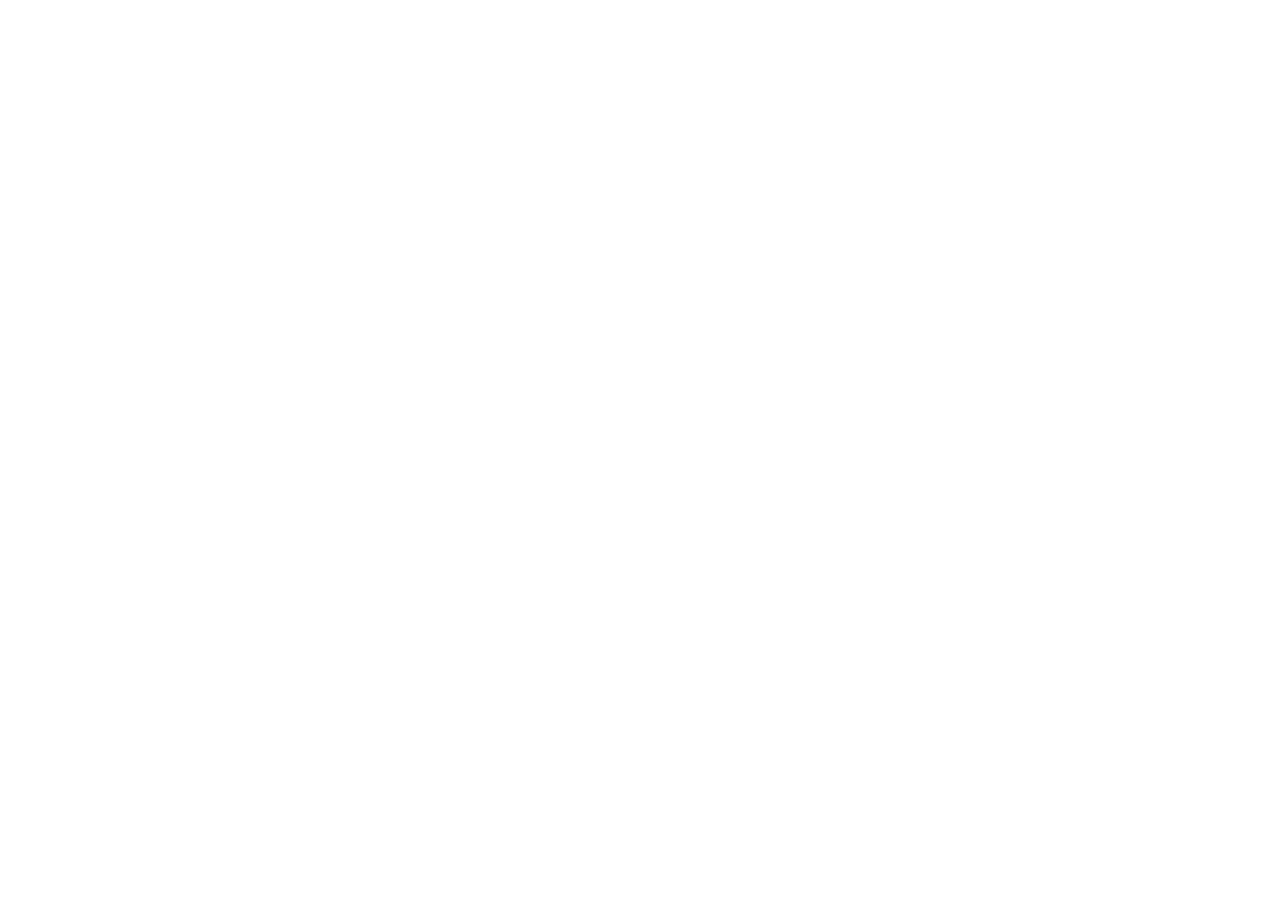
==== index.html @ 351594e5 "initial commit" ====
<!DOCTYPE html>
<html lang="en">

<head>
    <meta charset="UTF-8">
    <meta name="viewport" content="width=device-width, initial-scale=1.0">
    <meta http-equiv="X-UA-Compatible" content="ie=edge">
    <title>Calendar builder</title>
    <link rel="stylesheet" href="style.css">
</head>

<body>
    <script src="index.js"></script>
</body>

</html>
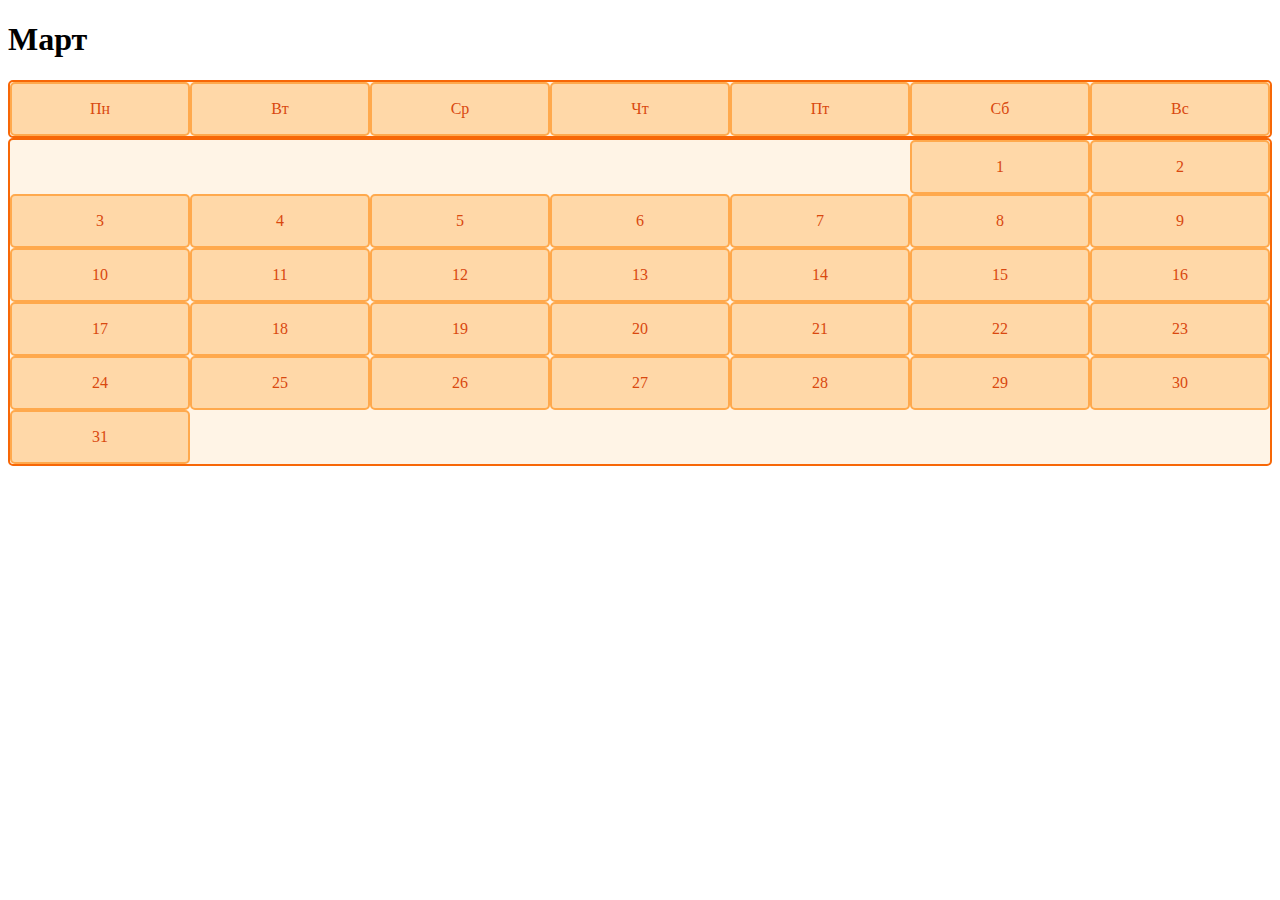
==== commit 48e4d35b: "days of week" ====
--- a/index.html
+++ b/index.html
@@ -6,11 +6,58 @@
     <meta name="viewport" content="width=device-width, initial-scale=1.0">
     <meta http-equiv="X-UA-Compatible" content="ie=edge">
     <title>Calendar builder</title>
-    <link rel="stylesheet" href="style.css">
+    <link href="style.css" rel="stylesheet" />
 </head>
 
 <body>
     <script src="index.js"></script>
+
+    <h1>Март</h1>
+
+    <div class="days-of-week-container">
+        <div>Пн</div>
+        <div>Вт</div>
+        <div>Ср</div>
+        <div>Чт</div>
+        <div>Пт</div>
+        <div>Сб</div>
+        <div>Вс</div>
+    </div>
+
+    <div class="calendar-container">
+        <div class="first_day_of_month_is_saturday">1</div>
+        <div>2</div>
+        <div>3</div>
+        <div>4</div>
+        <div>5</div>
+        <div>6</div>
+        <div>7</div>
+        <div>8</div>
+        <div>9</div>
+        <div>10</div>
+        <div>11</div>
+        <div>12</div>
+        <div>13</div>
+        <div>14</div>
+        <div>15</div>
+        <div>16</div>
+        <div>17</div>
+        <div>18</div>
+        <div>19</div>
+        <div>20</div>
+        <div>21</div>
+        <div>22</div>
+        <div>23</div>
+        <div>24</div>
+        <div>25</div>
+        <div>26</div>
+        <div>27</div>
+        <div>28</div>
+        <div>29</div>
+        <div>30</div>
+        <div>31</div>
+    </div>
+
 </body>
 
 </html>--- a/style.css
+++ b/style.css
@@ -0,0 +1,51 @@
+.days-of-week-container,
+.calendar-container {
+    display: grid;
+    grid-template-columns: repeat(7, 1fr);
+    border: 2px solid #f76707;
+    border-radius: 5px;
+    background-color: #fff4e6;
+}
+
+* {
+    box-sizing: border-box;
+}
+
+
+.days-of-week-container>div,
+.calendar-container>div {
+    border: 2px solid #ffa94d;
+    border-radius: 5px;
+    background-color: #ffd8a8;
+    padding: 1em;
+    color: #d9480f;
+    text-align: center;
+}
+
+.first_day_of_month_is_monday {
+    grid-column-start: 1;
+}
+
+.first_day_of_month_is_tuesday {
+    grid-column-start: 2;
+}
+
+.first_day_of_month_is_wednesday {
+    grid-column-start: 3;
+}
+
+.first_day_of_month_is_thursday {
+    grid-column-start: 4;
+}
+
+.first_day_of_month_is_friday {
+    grid-column-start: 5;
+}
+
+.first_day_of_month_is_saturday {
+    grid-column-start: 6;
+}
+
+.first_day_of_month_is_sunday {
+    grid-column-start: 7;
+}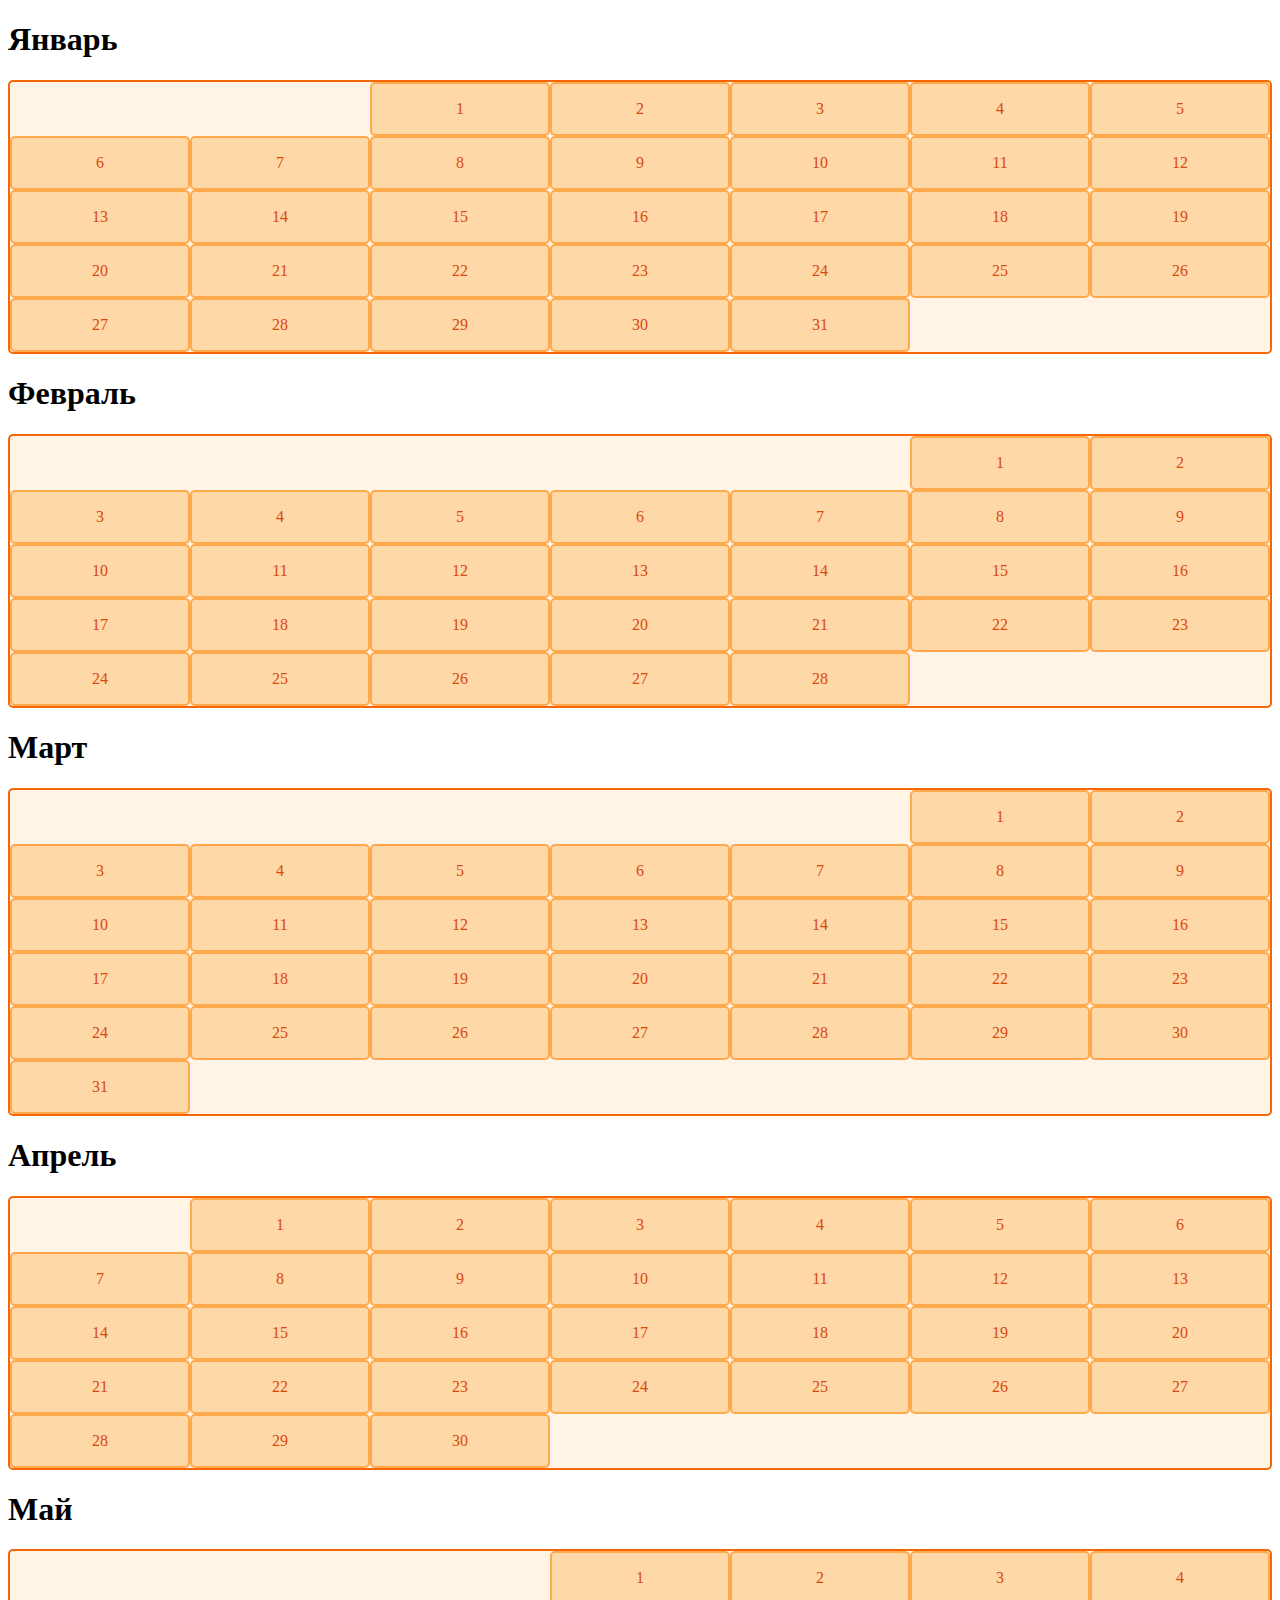
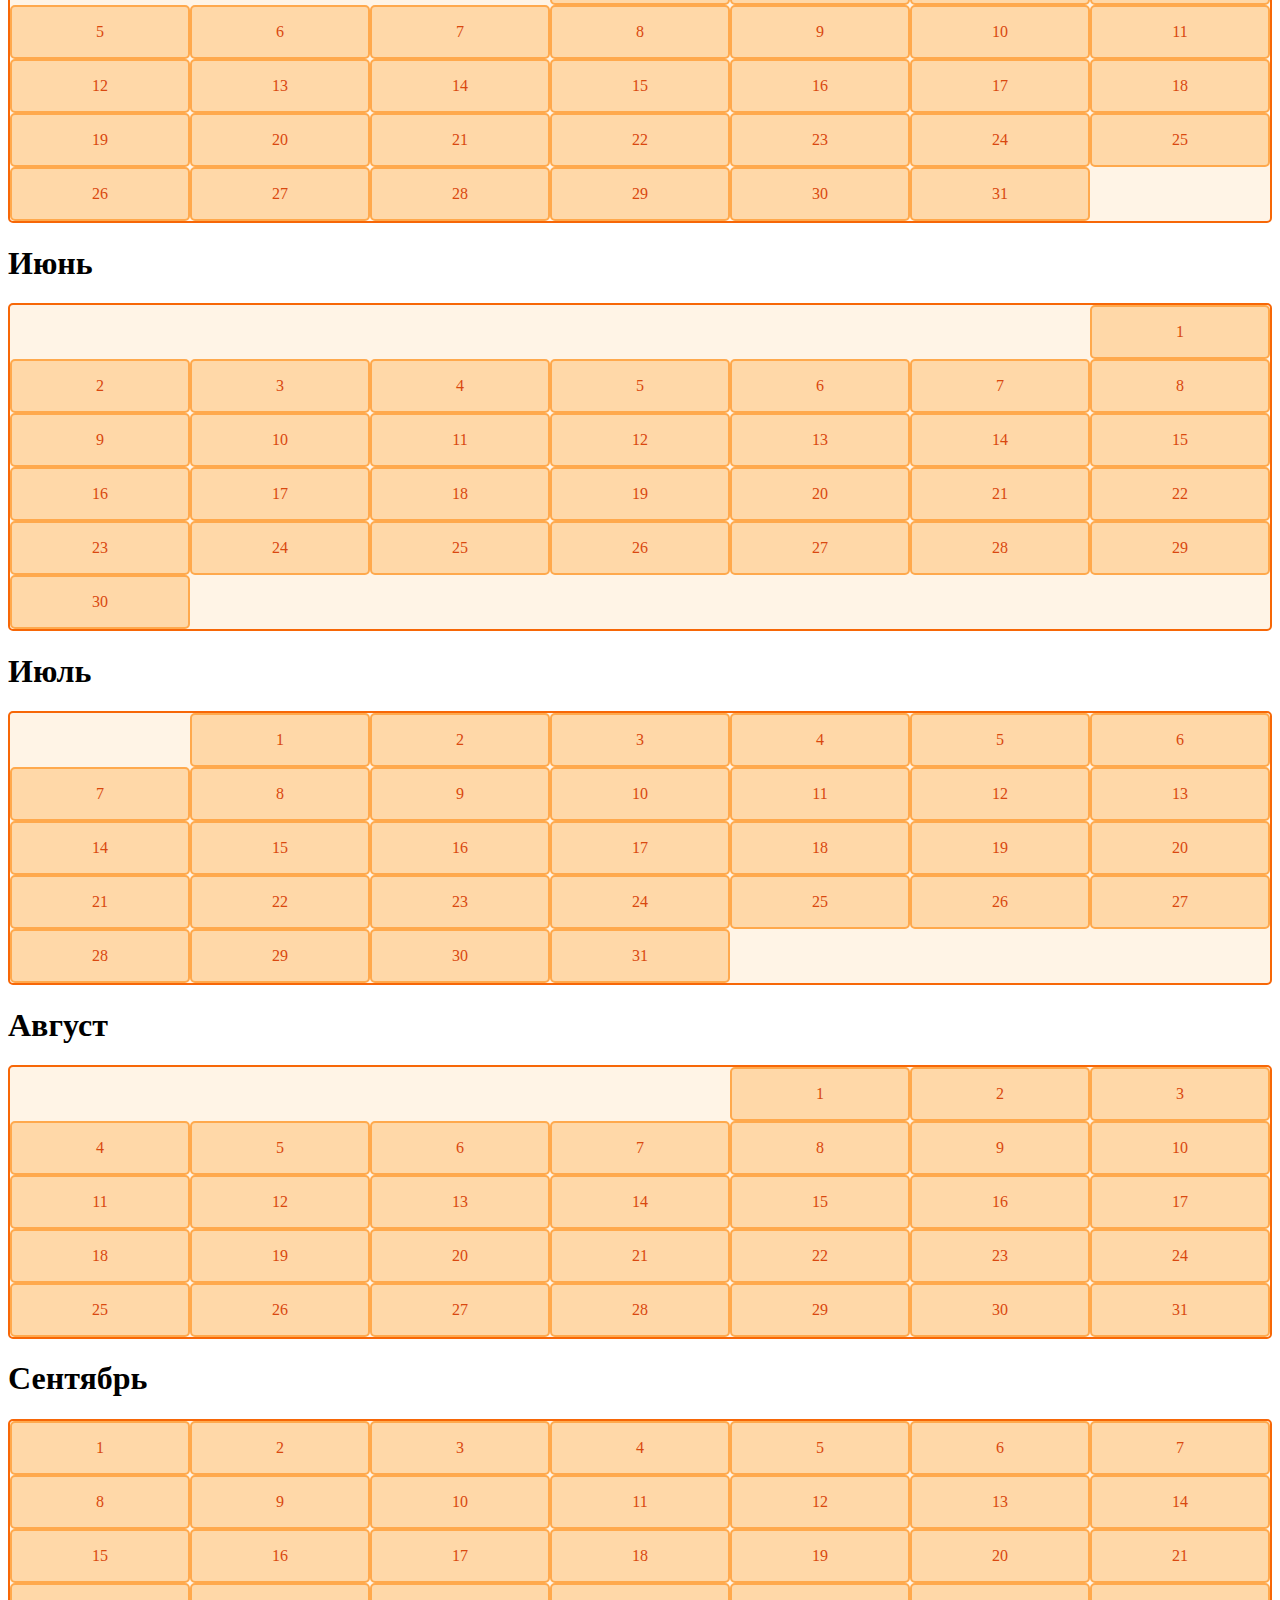
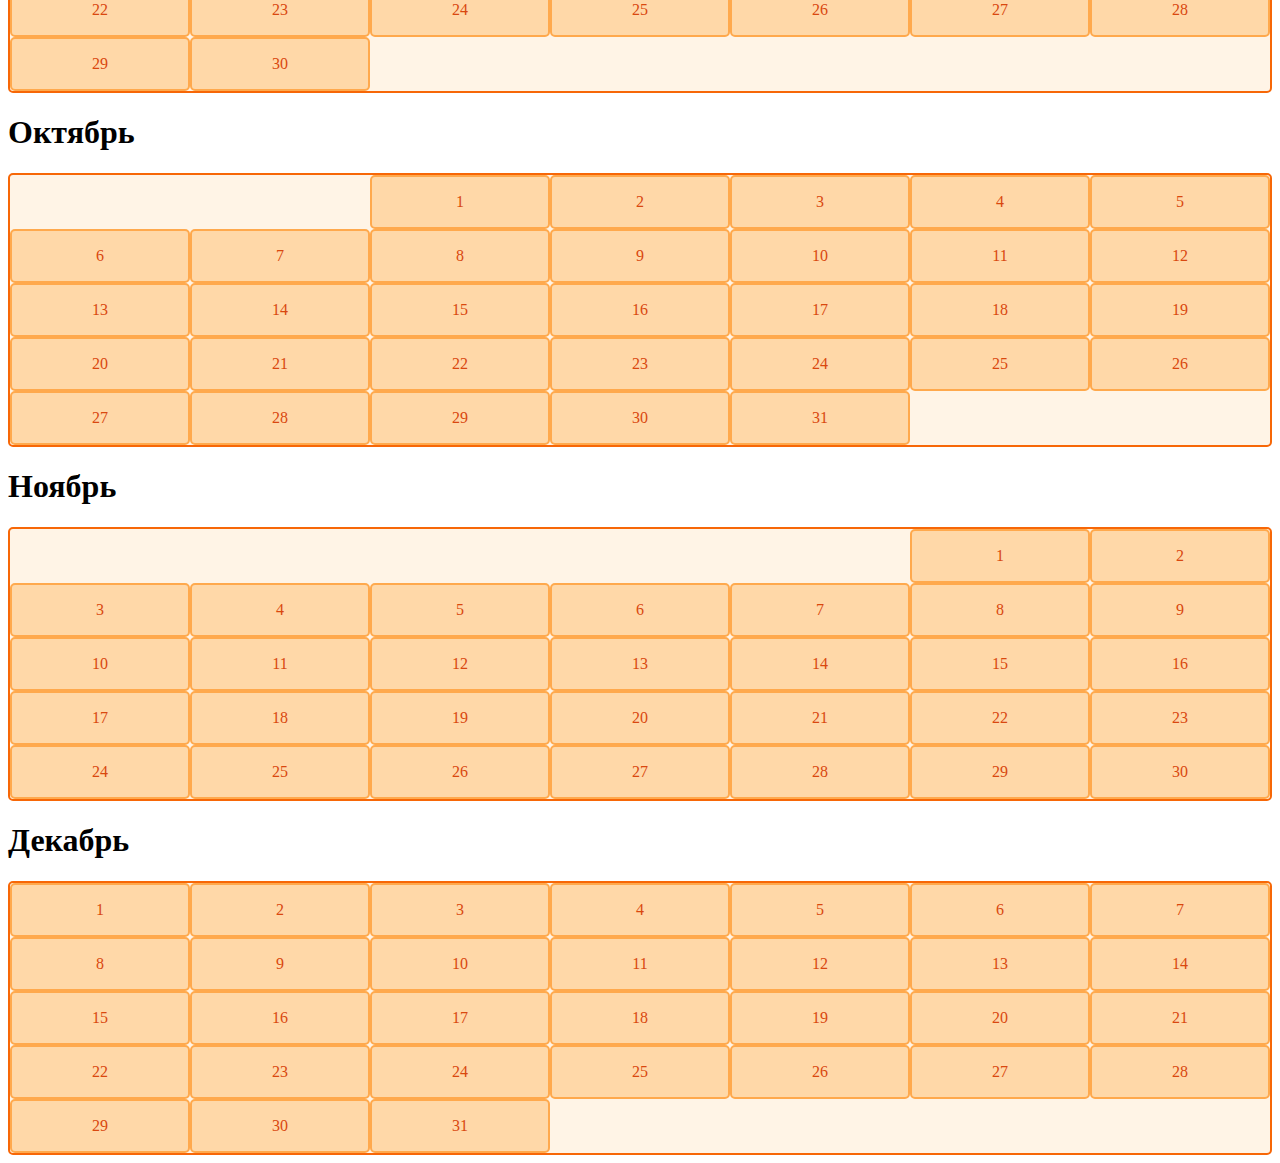
==== commit 2ee5d228: "2025 in html" ====
--- a/index.html
+++ b/index.html
@@ -1,63 +1,439 @@
 <!DOCTYPE html>
 <html lang="en">
-
-<head>
-    <meta charset="UTF-8">
-    <meta name="viewport" content="width=device-width, initial-scale=1.0">
-    <meta http-equiv="X-UA-Compatible" content="ie=edge">
+  <head>
+    <meta charset="UTF-8" />
+    <meta name="viewport" content="width=device-width, initial-scale=1.0" />
+    <meta http-equiv="X-UA-Compatible" content="ie=edge" />
     <title>Calendar builder</title>
     <link href="style.css" rel="stylesheet" />
-</head>
-
-<body>
+  </head>
+
+  <body>
     <script src="index.js"></script>
 
+    <h1>Январь</h1>
+
+    <div class="calendar-container">
+      <div class="first_day_of_month_is_wednesday">1</div>
+      <div>2</div>
+      <div>3</div>
+      <div>4</div>
+      <div>5</div>
+      <div>6</div>
+      <div>7</div>
+      <div>8</div>
+      <div>9</div>
+      <div>10</div>
+      <div>11</div>
+      <div>12</div>
+      <div>13</div>
+      <div>14</div>
+      <div>15</div>
+      <div>16</div>
+      <div>17</div>
+      <div>18</div>
+      <div>19</div>
+      <div>20</div>
+      <div>21</div>
+      <div>22</div>
+      <div>23</div>
+      <div>24</div>
+      <div>25</div>
+      <div>26</div>
+      <div>27</div>
+      <div>28</div>
+      <div>29</div>
+      <div>30</div>
+      <div>31</div>
+    </div>
+
+    <h1>Февраль</h1>
+
+    <div class="calendar-container">
+      <div class="first_day_of_month_is_saturday">1</div>
+      <div>2</div>
+      <div>3</div>
+      <div>4</div>
+      <div>5</div>
+      <div>6</div>
+      <div>7</div>
+      <div>8</div>
+      <div>9</div>
+      <div>10</div>
+      <div>11</div>
+      <div>12</div>
+      <div>13</div>
+      <div>14</div>
+      <div>15</div>
+      <div>16</div>
+      <div>17</div>
+      <div>18</div>
+      <div>19</div>
+      <div>20</div>
+      <div>21</div>
+      <div>22</div>
+      <div>23</div>
+      <div>24</div>
+      <div>25</div>
+      <div>26</div>
+      <div>27</div>
+      <div>28</div>
+    </div>
+
     <h1>Март</h1>
 
-    <div class="days-of-week-container">
-        <div>Пн</div>
-        <div>Вт</div>
-        <div>Ср</div>
-        <div>Чт</div>
-        <div>Пт</div>
-        <div>Сб</div>
-        <div>Вс</div>
-    </div>
-
-    <div class="calendar-container">
-        <div class="first_day_of_month_is_saturday">1</div>
-        <div>2</div>
-        <div>3</div>
-        <div>4</div>
-        <div>5</div>
-        <div>6</div>
-        <div>7</div>
-        <div>8</div>
-        <div>9</div>
-        <div>10</div>
-        <div>11</div>
-        <div>12</div>
-        <div>13</div>
-        <div>14</div>
-        <div>15</div>
-        <div>16</div>
-        <div>17</div>
-        <div>18</div>
-        <div>19</div>
-        <div>20</div>
-        <div>21</div>
-        <div>22</div>
-        <div>23</div>
-        <div>24</div>
-        <div>25</div>
-        <div>26</div>
-        <div>27</div>
-        <div>28</div>
-        <div>29</div>
-        <div>30</div>
-        <div>31</div>
-    </div>
-
-</body>
-
-</html>+    <div class="calendar-container">
+      <div class="first_day_of_month_is_saturday">1</div>
+      <div>2</div>
+      <div>3</div>
+      <div>4</div>
+      <div>5</div>
+      <div>6</div>
+      <div>7</div>
+      <div>8</div>
+      <div>9</div>
+      <div>10</div>
+      <div>11</div>
+      <div>12</div>
+      <div>13</div>
+      <div>14</div>
+      <div>15</div>
+      <div>16</div>
+      <div>17</div>
+      <div>18</div>
+      <div>19</div>
+      <div>20</div>
+      <div>21</div>
+      <div>22</div>
+      <div>23</div>
+      <div>24</div>
+      <div>25</div>
+      <div>26</div>
+      <div>27</div>
+      <div>28</div>
+      <div>29</div>
+      <div>30</div>
+      <div>31</div>
+    </div>
+
+    <h1>Апрель</h1>
+
+    <div class="calendar-container">
+      <div class="first_day_of_month_is_tuesday">1</div>
+      <div>2</div>
+      <div>3</div>
+      <div>4</div>
+      <div>5</div>
+      <div>6</div>
+      <div>7</div>
+      <div>8</div>
+      <div>9</div>
+      <div>10</div>
+      <div>11</div>
+      <div>12</div>
+      <div>13</div>
+      <div>14</div>
+      <div>15</div>
+      <div>16</div>
+      <div>17</div>
+      <div>18</div>
+      <div>19</div>
+      <div>20</div>
+      <div>21</div>
+      <div>22</div>
+      <div>23</div>
+      <div>24</div>
+      <div>25</div>
+      <div>26</div>
+      <div>27</div>
+      <div>28</div>
+      <div>29</div>
+      <div>30</div>
+    </div>
+
+    <h1>Май</h1>
+
+    <div class="calendar-container">
+      <div class="first_day_of_month_is_thursday">1</div>
+      <div>2</div>
+      <div>3</div>
+      <div>4</div>
+      <div>5</div>
+      <div>6</div>
+      <div>7</div>
+      <div>8</div>
+      <div>9</div>
+      <div>10</div>
+      <div>11</div>
+      <div>12</div>
+      <div>13</div>
+      <div>14</div>
+      <div>15</div>
+      <div>16</div>
+      <div>17</div>
+      <div>18</div>
+      <div>19</div>
+      <div>20</div>
+      <div>21</div>
+      <div>22</div>
+      <div>23</div>
+      <div>24</div>
+      <div>25</div>
+      <div>26</div>
+      <div>27</div>
+      <div>28</div>
+      <div>29</div>
+      <div>30</div>
+      <div>31</div>
+    </div>
+
+    <h1>Июнь</h1>
+
+    <div class="calendar-container">
+      <div class="first_day_of_month_is_sunday">1</div>
+      <div>2</div>
+      <div>3</div>
+      <div>4</div>
+      <div>5</div>
+      <div>6</div>
+      <div>7</div>
+      <div>8</div>
+      <div>9</div>
+      <div>10</div>
+      <div>11</div>
+      <div>12</div>
+      <div>13</div>
+      <div>14</div>
+      <div>15</div>
+      <div>16</div>
+      <div>17</div>
+      <div>18</div>
+      <div>19</div>
+      <div>20</div>
+      <div>21</div>
+      <div>22</div>
+      <div>23</div>
+      <div>24</div>
+      <div>25</div>
+      <div>26</div>
+      <div>27</div>
+      <div>28</div>
+      <div>29</div>
+      <div>30</div>
+    </div>
+
+    <h1>Июль</h1>
+
+    <div class="calendar-container">
+      <div class="first_day_of_month_is_tuesday">1</div>
+      <div>2</div>
+      <div>3</div>
+      <div>4</div>
+      <div>5</div>
+      <div>6</div>
+      <div>7</div>
+      <div>8</div>
+      <div>9</div>
+      <div>10</div>
+      <div>11</div>
+      <div>12</div>
+      <div>13</div>
+      <div>14</div>
+      <div>15</div>
+      <div>16</div>
+      <div>17</div>
+      <div>18</div>
+      <div>19</div>
+      <div>20</div>
+      <div>21</div>
+      <div>22</div>
+      <div>23</div>
+      <div>24</div>
+      <div>25</div>
+      <div>26</div>
+      <div>27</div>
+      <div>28</div>
+      <div>29</div>
+      <div>30</div>
+      <div>31</div>
+    </div>
+
+    <h1>Август</h1>
+
+    <div class="calendar-container">
+      <div class="first_day_of_month_is_friday">1</div>
+      <div>2</div>
+      <div>3</div>
+      <div>4</div>
+      <div>5</div>
+      <div>6</div>
+      <div>7</div>
+      <div>8</div>
+      <div>9</div>
+      <div>10</div>
+      <div>11</div>
+      <div>12</div>
+      <div>13</div>
+      <div>14</div>
+      <div>15</div>
+      <div>16</div>
+      <div>17</div>
+      <div>18</div>
+      <div>19</div>
+      <div>20</div>
+      <div>21</div>
+      <div>22</div>
+      <div>23</div>
+      <div>24</div>
+      <div>25</div>
+      <div>26</div>
+      <div>27</div>
+      <div>28</div>
+      <div>29</div>
+      <div>30</div>
+      <div>31</div>
+    </div>
+
+    <h1>Сентябрь</h1>
+
+    <div class="calendar-container">
+      <div class="first_day_of_month_is_monday">1</div>
+      <div>2</div>
+      <div>3</div>
+      <div>4</div>
+      <div>5</div>
+      <div>6</div>
+      <div>7</div>
+      <div>8</div>
+      <div>9</div>
+      <div>10</div>
+      <div>11</div>
+      <div>12</div>
+      <div>13</div>
+      <div>14</div>
+      <div>15</div>
+      <div>16</div>
+      <div>17</div>
+      <div>18</div>
+      <div>19</div>
+      <div>20</div>
+      <div>21</div>
+      <div>22</div>
+      <div>23</div>
+      <div>24</div>
+      <div>25</div>
+      <div>26</div>
+      <div>27</div>
+      <div>28</div>
+      <div>29</div>
+      <div>30</div>
+    </div>
+
+    <h1>Октябрь</h1>
+
+    <div class="calendar-container">
+      <div class="first_day_of_month_is_wednesday">1</div>
+      <div>2</div>
+      <div>3</div>
+      <div>4</div>
+      <div>5</div>
+      <div>6</div>
+      <div>7</div>
+      <div>8</div>
+      <div>9</div>
+      <div>10</div>
+      <div>11</div>
+      <div>12</div>
+      <div>13</div>
+      <div>14</div>
+      <div>15</div>
+      <div>16</div>
+      <div>17</div>
+      <div>18</div>
+      <div>19</div>
+      <div>20</div>
+      <div>21</div>
+      <div>22</div>
+      <div>23</div>
+      <div>24</div>
+      <div>25</div>
+      <div>26</div>
+      <div>27</div>
+      <div>28</div>
+      <div>29</div>
+      <div>30</div>
+      <div>31</div>
+    </div>
+
+    <h1>Ноябрь</h1>
+
+    <div class="calendar-container">
+      <div class="first_day_of_month_is_saturday">1</div>
+      <div>2</div>
+      <div>3</div>
+      <div>4</div>
+      <div>5</div>
+      <div>6</div>
+      <div>7</div>
+      <div>8</div>
+      <div>9</div>
+      <div>10</div>
+      <div>11</div>
+      <div>12</div>
+      <div>13</div>
+      <div>14</div>
+      <div>15</div>
+      <div>16</div>
+      <div>17</div>
+      <div>18</div>
+      <div>19</div>
+      <div>20</div>
+      <div>21</div>
+      <div>22</div>
+      <div>23</div>
+      <div>24</div>
+      <div>25</div>
+      <div>26</div>
+      <div>27</div>
+      <div>28</div>
+      <div>29</div>
+      <div>30</div>
+    </div>
+
+    <h1>Декабрь</h1>
+
+    <div class="calendar-container">
+      <div class="first_day_of_month_is_monday">1</div>
+      <div>2</div>
+      <div>3</div>
+      <div>4</div>
+      <div>5</div>
+      <div>6</div>
+      <div>7</div>
+      <div>8</div>
+      <div>9</div>
+      <div>10</div>
+      <div>11</div>
+      <div>12</div>
+      <div>13</div>
+      <div>14</div>
+      <div>15</div>
+      <div>16</div>
+      <div>17</div>
+      <div>18</div>
+      <div>19</div>
+      <div>20</div>
+      <div>21</div>
+      <div>22</div>
+      <div>23</div>
+      <div>24</div>
+      <div>25</div>
+      <div>26</div>
+      <div>27</div>
+      <div>28</div>
+      <div>29</div>
+      <div>30</div>
+      <div>31</div>
+    </div>
+  </body>
+</html>
--- a/style.css
+++ b/style.css
@@ -1,4 +1,3 @@
-.days-of-week-container,
 .calendar-container {
     display: grid;
     grid-template-columns: repeat(7, 1fr);
@@ -12,7 +11,6 @@
 }
 
 
-.days-of-week-container>div,
 .calendar-container>div {
     border: 2px solid #ffa94d;
     border-radius: 5px;
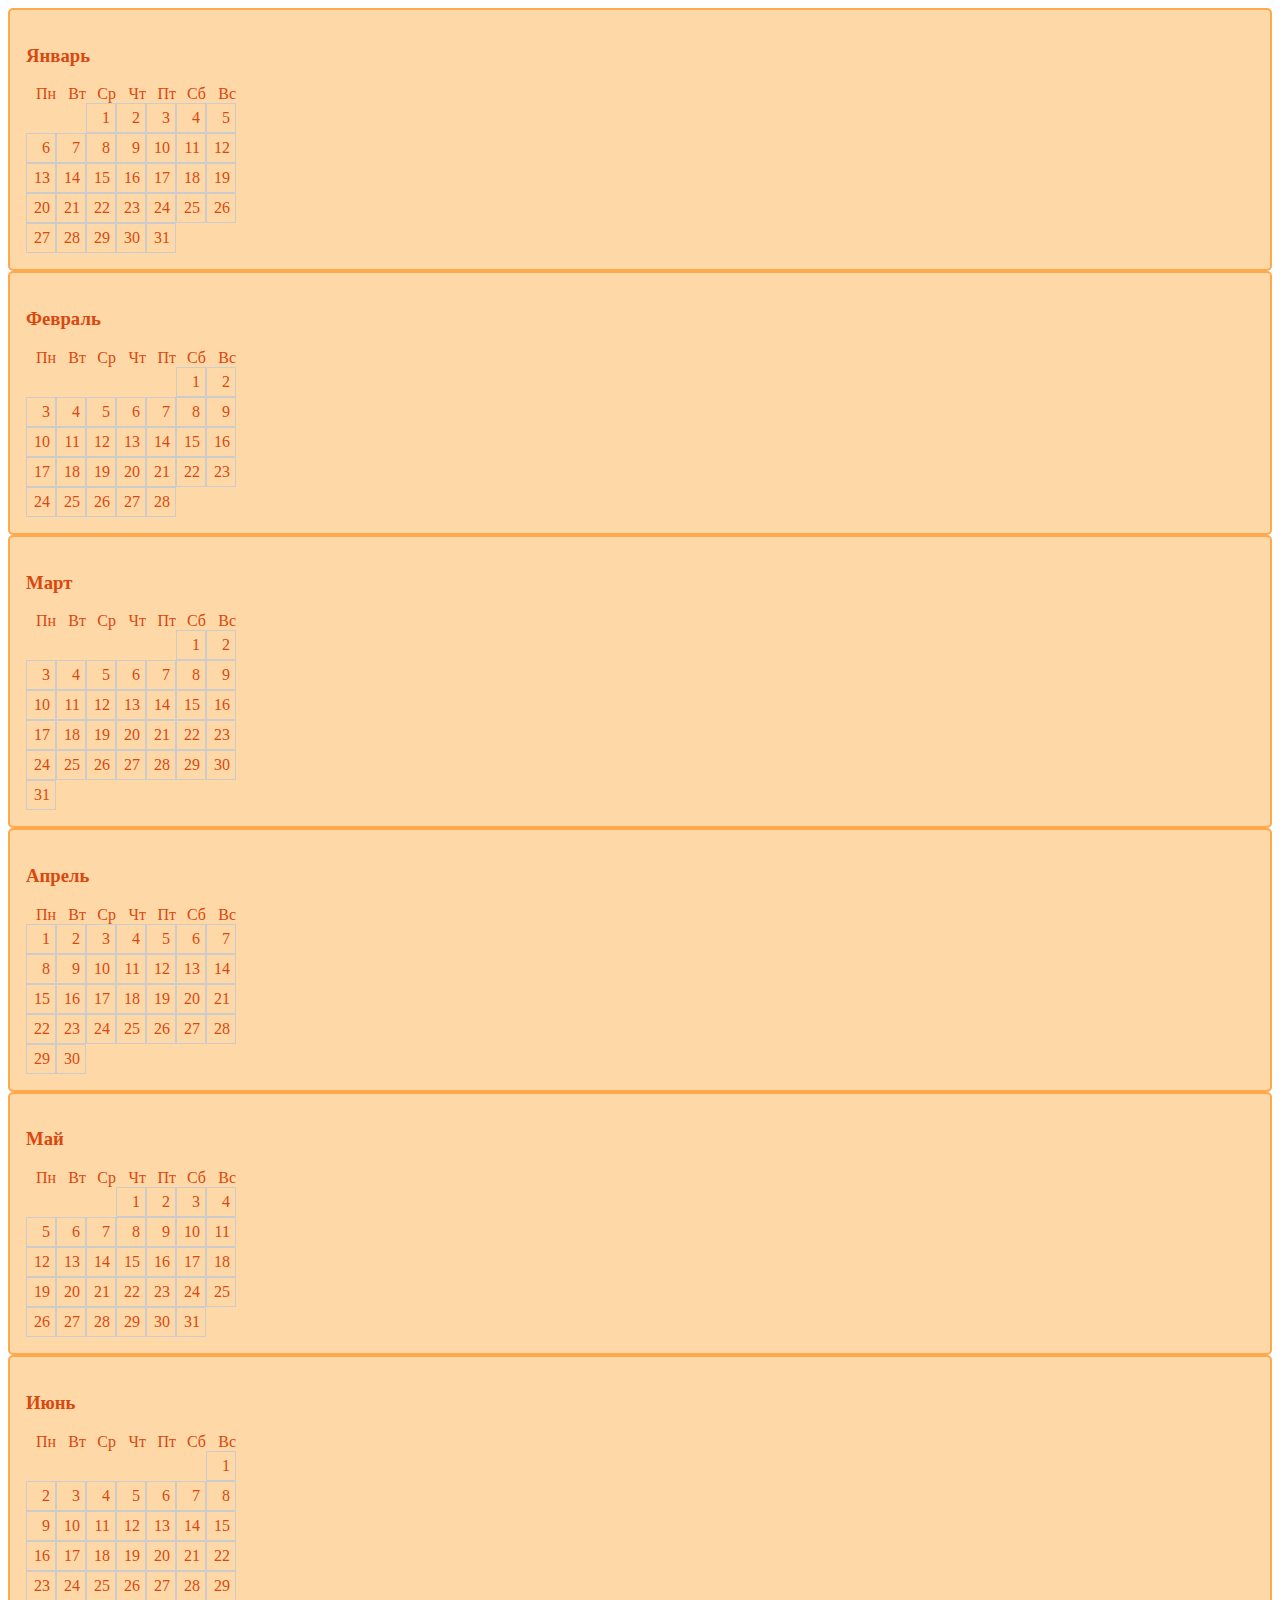
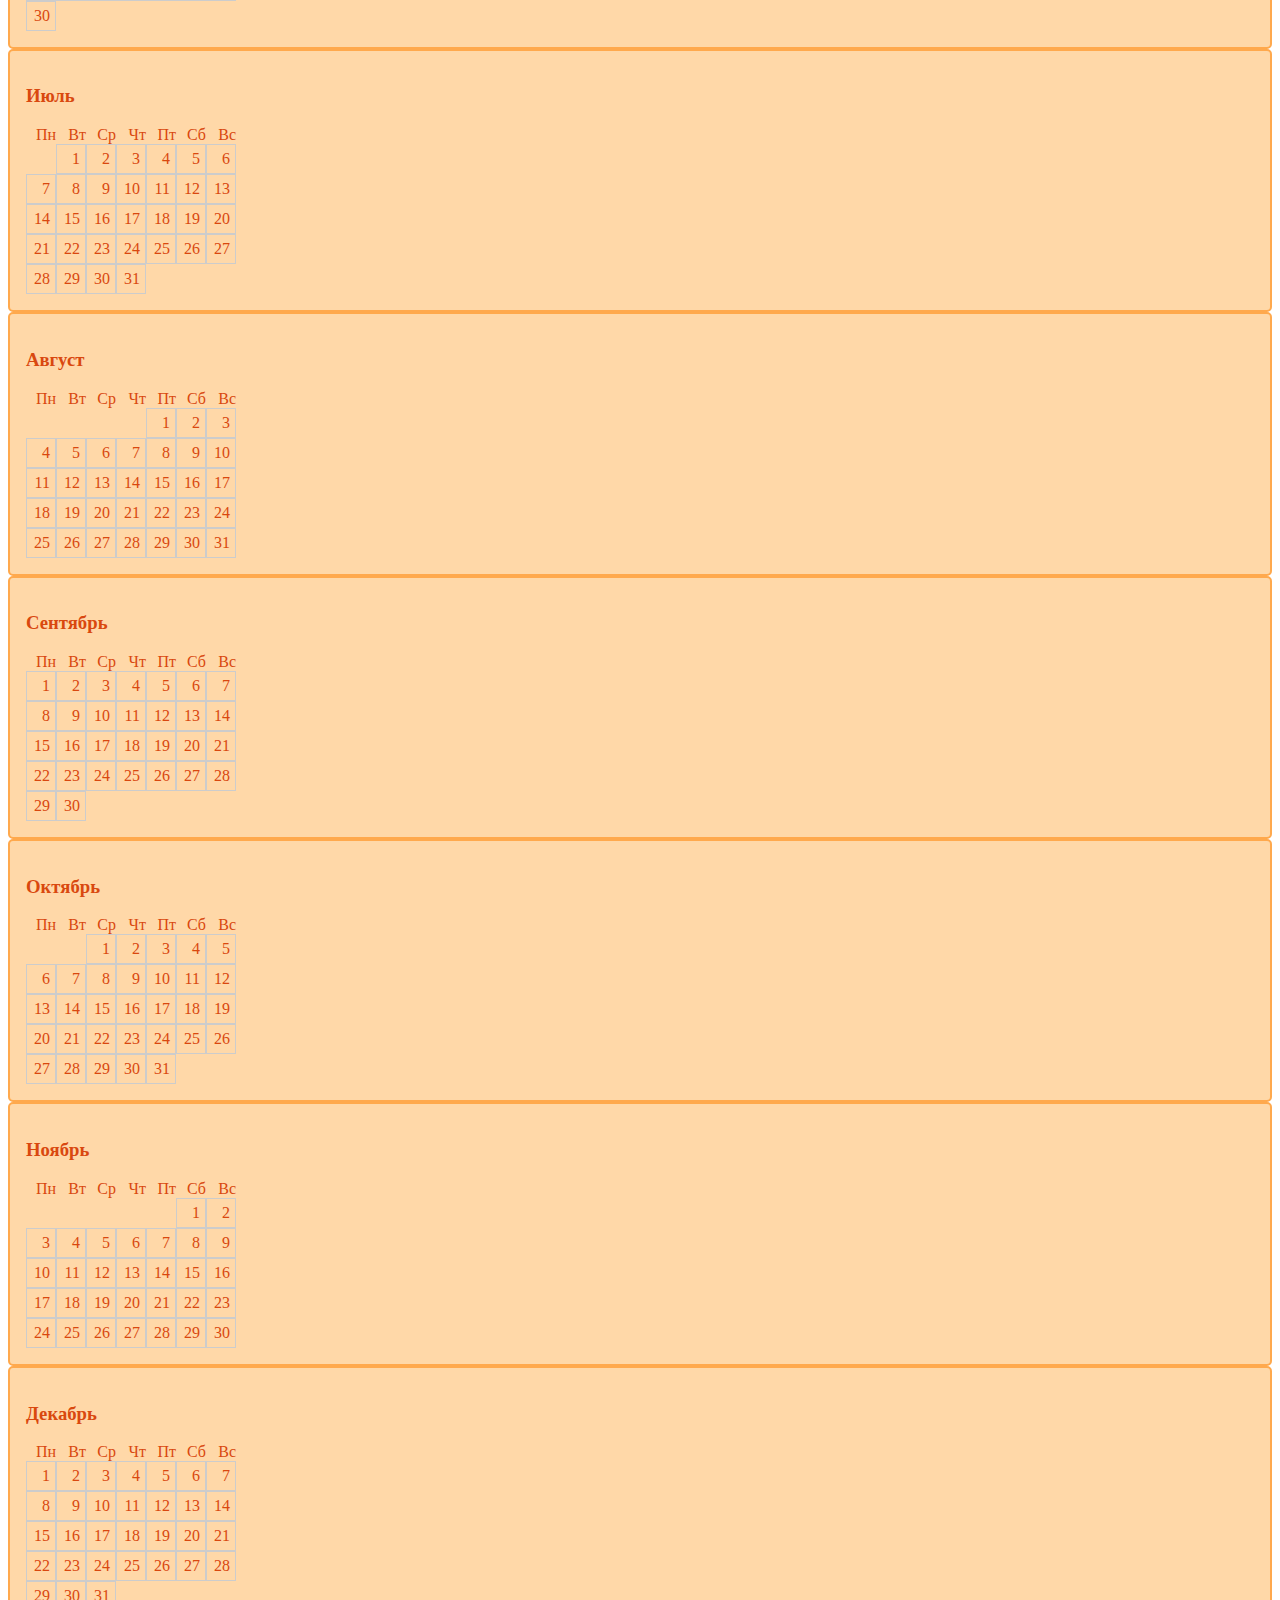
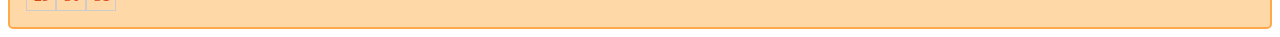
==== commit 92138260: "save work" ====
--- a/index.html
+++ b/index.html
@@ -11,429 +11,563 @@
   <body>
     <script src="index.js"></script>
 
-    <h1>Январь</h1>
-
-    <div class="calendar-container">
-      <div class="first_day_of_month_is_wednesday">1</div>
-      <div>2</div>
-      <div>3</div>
-      <div>4</div>
-      <div>5</div>
-      <div>6</div>
-      <div>7</div>
-      <div>8</div>
-      <div>9</div>
-      <div>10</div>
-      <div>11</div>
-      <div>12</div>
-      <div>13</div>
-      <div>14</div>
-      <div>15</div>
-      <div>16</div>
-      <div>17</div>
-      <div>18</div>
-      <div>19</div>
-      <div>20</div>
-      <div>21</div>
-      <div>22</div>
-      <div>23</div>
-      <div>24</div>
-      <div>25</div>
-      <div>26</div>
-      <div>27</div>
-      <div>28</div>
-      <div>29</div>
-      <div>30</div>
-      <div>31</div>
-    </div>
-
-    <h1>Февраль</h1>
-
-    <div class="calendar-container">
-      <div class="first_day_of_month_is_saturday">1</div>
-      <div>2</div>
-      <div>3</div>
-      <div>4</div>
-      <div>5</div>
-      <div>6</div>
-      <div>7</div>
-      <div>8</div>
-      <div>9</div>
-      <div>10</div>
-      <div>11</div>
-      <div>12</div>
-      <div>13</div>
-      <div>14</div>
-      <div>15</div>
-      <div>16</div>
-      <div>17</div>
-      <div>18</div>
-      <div>19</div>
-      <div>20</div>
-      <div>21</div>
-      <div>22</div>
-      <div>23</div>
-      <div>24</div>
-      <div>25</div>
-      <div>26</div>
-      <div>27</div>
-      <div>28</div>
-    </div>
-
-    <h1>Март</h1>
-
-    <div class="calendar-container">
-      <div class="first_day_of_month_is_saturday">1</div>
-      <div>2</div>
-      <div>3</div>
-      <div>4</div>
-      <div>5</div>
-      <div>6</div>
-      <div>7</div>
-      <div>8</div>
-      <div>9</div>
-      <div>10</div>
-      <div>11</div>
-      <div>12</div>
-      <div>13</div>
-      <div>14</div>
-      <div>15</div>
-      <div>16</div>
-      <div>17</div>
-      <div>18</div>
-      <div>19</div>
-      <div>20</div>
-      <div>21</div>
-      <div>22</div>
-      <div>23</div>
-      <div>24</div>
-      <div>25</div>
-      <div>26</div>
-      <div>27</div>
-      <div>28</div>
-      <div>29</div>
-      <div>30</div>
-      <div>31</div>
-    </div>
-
-    <h1>Апрель</h1>
-
-    <div class="calendar-container">
-      <div class="first_day_of_month_is_tuesday">1</div>
-      <div>2</div>
-      <div>3</div>
-      <div>4</div>
-      <div>5</div>
-      <div>6</div>
-      <div>7</div>
-      <div>8</div>
-      <div>9</div>
-      <div>10</div>
-      <div>11</div>
-      <div>12</div>
-      <div>13</div>
-      <div>14</div>
-      <div>15</div>
-      <div>16</div>
-      <div>17</div>
-      <div>18</div>
-      <div>19</div>
-      <div>20</div>
-      <div>21</div>
-      <div>22</div>
-      <div>23</div>
-      <div>24</div>
-      <div>25</div>
-      <div>26</div>
-      <div>27</div>
-      <div>28</div>
-      <div>29</div>
-      <div>30</div>
-    </div>
-
-    <h1>Май</h1>
-
-    <div class="calendar-container">
-      <div class="first_day_of_month_is_thursday">1</div>
-      <div>2</div>
-      <div>3</div>
-      <div>4</div>
-      <div>5</div>
-      <div>6</div>
-      <div>7</div>
-      <div>8</div>
-      <div>9</div>
-      <div>10</div>
-      <div>11</div>
-      <div>12</div>
-      <div>13</div>
-      <div>14</div>
-      <div>15</div>
-      <div>16</div>
-      <div>17</div>
-      <div>18</div>
-      <div>19</div>
-      <div>20</div>
-      <div>21</div>
-      <div>22</div>
-      <div>23</div>
-      <div>24</div>
-      <div>25</div>
-      <div>26</div>
-      <div>27</div>
-      <div>28</div>
-      <div>29</div>
-      <div>30</div>
-      <div>31</div>
-    </div>
-
-    <h1>Июнь</h1>
-
-    <div class="calendar-container">
-      <div class="first_day_of_month_is_sunday">1</div>
-      <div>2</div>
-      <div>3</div>
-      <div>4</div>
-      <div>5</div>
-      <div>6</div>
-      <div>7</div>
-      <div>8</div>
-      <div>9</div>
-      <div>10</div>
-      <div>11</div>
-      <div>12</div>
-      <div>13</div>
-      <div>14</div>
-      <div>15</div>
-      <div>16</div>
-      <div>17</div>
-      <div>18</div>
-      <div>19</div>
-      <div>20</div>
-      <div>21</div>
-      <div>22</div>
-      <div>23</div>
-      <div>24</div>
-      <div>25</div>
-      <div>26</div>
-      <div>27</div>
-      <div>28</div>
-      <div>29</div>
-      <div>30</div>
-    </div>
-
-    <h1>Июль</h1>
-
-    <div class="calendar-container">
-      <div class="first_day_of_month_is_tuesday">1</div>
-      <div>2</div>
-      <div>3</div>
-      <div>4</div>
-      <div>5</div>
-      <div>6</div>
-      <div>7</div>
-      <div>8</div>
-      <div>9</div>
-      <div>10</div>
-      <div>11</div>
-      <div>12</div>
-      <div>13</div>
-      <div>14</div>
-      <div>15</div>
-      <div>16</div>
-      <div>17</div>
-      <div>18</div>
-      <div>19</div>
-      <div>20</div>
-      <div>21</div>
-      <div>22</div>
-      <div>23</div>
-      <div>24</div>
-      <div>25</div>
-      <div>26</div>
-      <div>27</div>
-      <div>28</div>
-      <div>29</div>
-      <div>30</div>
-      <div>31</div>
-    </div>
-
-    <h1>Август</h1>
-
-    <div class="calendar-container">
-      <div class="first_day_of_month_is_friday">1</div>
-      <div>2</div>
-      <div>3</div>
-      <div>4</div>
-      <div>5</div>
-      <div>6</div>
-      <div>7</div>
-      <div>8</div>
-      <div>9</div>
-      <div>10</div>
-      <div>11</div>
-      <div>12</div>
-      <div>13</div>
-      <div>14</div>
-      <div>15</div>
-      <div>16</div>
-      <div>17</div>
-      <div>18</div>
-      <div>19</div>
-      <div>20</div>
-      <div>21</div>
-      <div>22</div>
-      <div>23</div>
-      <div>24</div>
-      <div>25</div>
-      <div>26</div>
-      <div>27</div>
-      <div>28</div>
-      <div>29</div>
-      <div>30</div>
-      <div>31</div>
-    </div>
-
-    <h1>Сентябрь</h1>
-
-    <div class="calendar-container">
-      <div class="first_day_of_month_is_monday">1</div>
-      <div>2</div>
-      <div>3</div>
-      <div>4</div>
-      <div>5</div>
-      <div>6</div>
-      <div>7</div>
-      <div>8</div>
-      <div>9</div>
-      <div>10</div>
-      <div>11</div>
-      <div>12</div>
-      <div>13</div>
-      <div>14</div>
-      <div>15</div>
-      <div>16</div>
-      <div>17</div>
-      <div>18</div>
-      <div>19</div>
-      <div>20</div>
-      <div>21</div>
-      <div>22</div>
-      <div>23</div>
-      <div>24</div>
-      <div>25</div>
-      <div>26</div>
-      <div>27</div>
-      <div>28</div>
-      <div>29</div>
-      <div>30</div>
-    </div>
-
-    <h1>Октябрь</h1>
-
-    <div class="calendar-container">
-      <div class="first_day_of_month_is_wednesday">1</div>
-      <div>2</div>
-      <div>3</div>
-      <div>4</div>
-      <div>5</div>
-      <div>6</div>
-      <div>7</div>
-      <div>8</div>
-      <div>9</div>
-      <div>10</div>
-      <div>11</div>
-      <div>12</div>
-      <div>13</div>
-      <div>14</div>
-      <div>15</div>
-      <div>16</div>
-      <div>17</div>
-      <div>18</div>
-      <div>19</div>
-      <div>20</div>
-      <div>21</div>
-      <div>22</div>
-      <div>23</div>
-      <div>24</div>
-      <div>25</div>
-      <div>26</div>
-      <div>27</div>
-      <div>28</div>
-      <div>29</div>
-      <div>30</div>
-      <div>31</div>
-    </div>
-
-    <h1>Ноябрь</h1>
-
-    <div class="calendar-container">
-      <div class="first_day_of_month_is_saturday">1</div>
-      <div>2</div>
-      <div>3</div>
-      <div>4</div>
-      <div>5</div>
-      <div>6</div>
-      <div>7</div>
-      <div>8</div>
-      <div>9</div>
-      <div>10</div>
-      <div>11</div>
-      <div>12</div>
-      <div>13</div>
-      <div>14</div>
-      <div>15</div>
-      <div>16</div>
-      <div>17</div>
-      <div>18</div>
-      <div>19</div>
-      <div>20</div>
-      <div>21</div>
-      <div>22</div>
-      <div>23</div>
-      <div>24</div>
-      <div>25</div>
-      <div>26</div>
-      <div>27</div>
-      <div>28</div>
-      <div>29</div>
-      <div>30</div>
-    </div>
-
-    <h1>Декабрь</h1>
-
-    <div class="calendar-container">
-      <div class="first_day_of_month_is_monday">1</div>
-      <div>2</div>
-      <div>3</div>
-      <div>4</div>
-      <div>5</div>
-      <div>6</div>
-      <div>7</div>
-      <div>8</div>
-      <div>9</div>
-      <div>10</div>
-      <div>11</div>
-      <div>12</div>
-      <div>13</div>
-      <div>14</div>
-      <div>15</div>
-      <div>16</div>
-      <div>17</div>
-      <div>18</div>
-      <div>19</div>
-      <div>20</div>
-      <div>21</div>
-      <div>22</div>
-      <div>23</div>
-      <div>24</div>
-      <div>25</div>
-      <div>26</div>
-      <div>27</div>
-      <div>28</div>
-      <div>29</div>
-      <div>30</div>
-      <div>31</div>
+    <div class="calendar_wrapper">
+      <div class="month">
+        <h3>Январь</h3>
+        <div class="days-of-week-container">
+          <div>Пн</div>
+          <div>Вт</div>
+          <div>Ср</div>
+          <div>Чт</div>
+          <div>Пт</div>
+          <div>Сб</div>
+          <div>Вс</div>
+        </div>
+
+        <div class="calendar-container">
+          <div class="first_day_of_month_is_wednesday">1</div>
+          <div>2</div>
+          <div>3</div>
+          <div>4</div>
+          <div>5</div>
+          <div>6</div>
+          <div>7</div>
+          <div>8</div>
+          <div>9</div>
+          <div>10</div>
+          <div>11</div>
+          <div>12</div>
+          <div>13</div>
+          <div>14</div>
+          <div>15</div>
+          <div>16</div>
+          <div>17</div>
+          <div>18</div>
+          <div>19</div>
+          <div>20</div>
+          <div>21</div>
+          <div>22</div>
+          <div>23</div>
+          <div>24</div>
+          <div>25</div>
+          <div>26</div>
+          <div>27</div>
+          <div>28</div>
+          <div>29</div>
+          <div>30</div>
+          <div>31</div>
+        </div>
+      </div>
+
+      <div class="month">
+        <h3>Февраль</h3>
+        <div class="days-of-week-container">
+          <div>Пн</div>
+          <div>Вт</div>
+          <div>Ср</div>
+          <div>Чт</div>
+          <div>Пт</div>
+          <div>Сб</div>
+          <div>Вс</div>
+        </div>
+
+        <div class="calendar-container">
+          <div class="first_day_of_month_is_saturday">1</div>
+          <div>2</div>
+          <div>3</div>
+          <div>4</div>
+          <div>5</div>
+          <div>6</div>
+          <div>7</div>
+          <div>8</div>
+          <div>9</div>
+          <div>10</div>
+          <div>11</div>
+          <div>12</div>
+          <div>13</div>
+          <div>14</div>
+          <div>15</div>
+          <div>16</div>
+          <div>17</div>
+          <div>18</div>
+          <div>19</div>
+          <div>20</div>
+          <div>21</div>
+          <div>22</div>
+          <div>23</div>
+          <div>24</div>
+          <div>25</div>
+          <div>26</div>
+          <div>27</div>
+          <div>28</div>
+        </div>
+      </div>
+
+      <div class="month">
+        <h3>Март</h3>
+        <div class="days-of-week-container">
+          <div>Пн</div>
+          <div>Вт</div>
+          <div>Ср</div>
+          <div>Чт</div>
+          <div>Пт</div>
+          <div>Сб</div>
+          <div>Вс</div>
+        </div>
+
+        <div class="calendar-container">
+          <div class="first_day_of_month_is_saturday">1</div>
+          <div>2</div>
+          <div>3</div>
+          <div>4</div>
+          <div>5</div>
+          <div>6</div>
+          <div>7</div>
+          <div>8</div>
+          <div>9</div>
+          <div>10</div>
+          <div>11</div>
+          <div>12</div>
+          <div>13</div>
+          <div>14</div>
+          <div>15</div>
+          <div>16</div>
+          <div>17</div>
+          <div>18</div>
+          <div>19</div>
+          <div>20</div>
+          <div>21</div>
+          <div>22</div>
+          <div>23</div>
+          <div>24</div>
+          <div>25</div>
+          <div>26</div>
+          <div>27</div>
+          <div>28</div>
+          <div>29</div>
+          <div>30</div>
+          <div>31</div>
+        </div>
+      </div>
+
+      <div class="month">
+        <h3>Апрель</h3>
+        <div class="days-of-week-container">
+          <div>Пн</div>
+          <div>Вт</div>
+          <div>Ср</div>
+          <div>Чт</div>
+          <div>Пт</div>
+          <div>Сб</div>
+          <div>Вс</div>
+        </div>
+
+        <div class="calendar-container">
+          <div>1</div>
+          <div>2</div>
+          <div>3</div>
+          <div>4</div>
+          <div>5</div>
+          <div>6</div>
+          <div>7</div>
+          <div>8</div>
+          <div>9</div>
+          <div>10</div>
+          <div>11</div>
+          <div>12</div>
+          <div>13</div>
+          <div>14</div>
+          <div>15</div>
+          <div>16</div>
+          <div>17</div>
+          <div>18</div>
+          <div>19</div>
+          <div>20</div>
+          <div>21</div>
+          <div>22</div>
+          <div>23</div>
+          <div>24</div>
+          <div>25</div>
+          <div>26</div>
+          <div>27</div>
+          <div>28</div>
+          <div>29</div>
+          <div>30</div>
+        </div>
+      </div>
+
+      <div class="month">
+        <h3>Май</h3>
+        <div class="days-of-week-container">
+          <div>Пн</div>
+          <div>Вт</div>
+          <div>Ср</div>
+          <div>Чт</div>
+          <div>Пт</div>
+          <div>Сб</div>
+          <div>Вс</div>
+        </div>
+
+        <div class="calendar-container">
+          <div class="first_day_of_month_is_thursday">1</div>
+          <div>2</div>
+          <div>3</div>
+          <div>4</div>
+          <div>5</div>
+          <div>6</div>
+          <div>7</div>
+          <div>8</div>
+          <div>9</div>
+          <div>10</div>
+          <div>11</div>
+          <div>12</div>
+          <div>13</div>
+          <div>14</div>
+          <div>15</div>
+          <div>16</div>
+          <div>17</div>
+          <div>18</div>
+          <div>19</div>
+          <div>20</div>
+          <div>21</div>
+          <div>22</div>
+          <div>23</div>
+          <div>24</div>
+          <div>25</div>
+          <div>26</div>
+          <div>27</div>
+          <div>28</div>
+          <div>29</div>
+          <div>30</div>
+          <div>31</div>
+        </div>
+      </div>
+
+      <div class="month">
+        <h3>Июнь</h3>
+        <div class="days-of-week-container">
+          <div>Пн</div>
+          <div>Вт</div>
+          <div>Ср</div>
+          <div>Чт</div>
+          <div>Пт</div>
+          <div>Сб</div>
+          <div>Вс</div>
+        </div>
+
+        <div class="calendar-container">
+          <div class="first_day_of_month_is_sunday">1</div>
+          <div>2</div>
+          <div>3</div>
+          <div>4</div>
+          <div>5</div>
+          <div>6</div>
+          <div>7</div>
+          <div>8</div>
+          <div>9</div>
+          <div>10</div>
+          <div>11</div>
+          <div>12</div>
+          <div>13</div>
+          <div>14</div>
+          <div>15</div>
+          <div>16</div>
+          <div>17</div>
+          <div>18</div>
+          <div>19</div>
+          <div>20</div>
+          <div>21</div>
+          <div>22</div>
+          <div>23</div>
+          <div>24</div>
+          <div>25</div>
+          <div>26</div>
+          <div>27</div>
+          <div>28</div>
+          <div>29</div>
+          <div>30</div>
+        </div>
+      </div>
+
+      <div class="month">
+        <h3>Июль</h3>
+        <div class="days-of-week-container">
+          <div>Пн</div>
+          <div>Вт</div>
+          <div>Ср</div>
+          <div>Чт</div>
+          <div>Пт</div>
+          <div>Сб</div>
+          <div>Вс</div>
+        </div>
+
+        <div class="calendar-container">
+          <div class="first_day_of_month_is_tuesday">1</div>
+          <div>2</div>
+          <div>3</div>
+          <div>4</div>
+          <div>5</div>
+          <div>6</div>
+          <div>7</div>
+          <div>8</div>
+          <div>9</div>
+          <div>10</div>
+          <div>11</div>
+          <div>12</div>
+          <div>13</div>
+          <div>14</div>
+          <div>15</div>
+          <div>16</div>
+          <div>17</div>
+          <div>18</div>
+          <div>19</div>
+          <div>20</div>
+          <div>21</div>
+          <div>22</div>
+          <div>23</div>
+          <div>24</div>
+          <div>25</div>
+          <div>26</div>
+          <div>27</div>
+          <div>28</div>
+          <div>29</div>
+          <div>30</div>
+          <div>31</div>
+        </div>
+      </div>
+
+      <div class="month">
+        <h3>Август</h3>
+        <div class="days-of-week-container">
+          <div>Пн</div>
+          <div>Вт</div>
+          <div>Ср</div>
+          <div>Чт</div>
+          <div>Пт</div>
+          <div>Сб</div>
+          <div>Вс</div>
+        </div>
+
+        <div class="calendar-container">
+          <div class="first_day_of_month_is_friday">1</div>
+          <div>2</div>
+          <div>3</div>
+          <div>4</div>
+          <div>5</div>
+          <div>6</div>
+          <div>7</div>
+          <div>8</div>
+          <div>9</div>
+          <div>10</div>
+          <div>11</div>
+          <div>12</div>
+          <div>13</div>
+          <div>14</div>
+          <div>15</div>
+          <div>16</div>
+          <div>17</div>
+          <div>18</div>
+          <div>19</div>
+          <div>20</div>
+          <div>21</div>
+          <div>22</div>
+          <div>23</div>
+          <div>24</div>
+          <div>25</div>
+          <div>26</div>
+          <div>27</div>
+          <div>28</div>
+          <div>29</div>
+          <div>30</div>
+          <div>31</div>
+        </div>
+      </div>
+
+      <div class="month">
+        <h3>Сентябрь</h3>
+        <div class="days-of-week-container">
+          <div>Пн</div>
+          <div>Вт</div>
+          <div>Ср</div>
+          <div>Чт</div>
+          <div>Пт</div>
+          <div>Сб</div>
+          <div>Вс</div>
+        </div>
+
+        <div class="calendar-container">
+          <div class="first_day_of_month_is_monday">1</div>
+          <div>2</div>
+          <div>3</div>
+          <div>4</div>
+          <div>5</div>
+          <div>6</div>
+          <div>7</div>
+          <div>8</div>
+          <div>9</div>
+          <div>10</div>
+          <div>11</div>
+          <div>12</div>
+          <div>13</div>
+          <div>14</div>
+          <div>15</div>
+          <div>16</div>
+          <div>17</div>
+          <div>18</div>
+          <div>19</div>
+          <div>20</div>
+          <div>21</div>
+          <div>22</div>
+          <div>23</div>
+          <div>24</div>
+          <div>25</div>
+          <div>26</div>
+          <div>27</div>
+          <div>28</div>
+          <div>29</div>
+          <div>30</div>
+        </div>
+      </div>
+
+      <div class="month">
+        <h3>Октябрь</h3>
+        <div class="days-of-week-container">
+          <div>Пн</div>
+          <div>Вт</div>
+          <div>Ср</div>
+          <div>Чт</div>
+          <div>Пт</div>
+          <div>Сб</div>
+          <div>Вс</div>
+        </div>
+
+        <div class="calendar-container">
+          <div class="first_day_of_month_is_wednesday">1</div>
+          <div>2</div>
+          <div>3</div>
+          <div>4</div>
+          <div>5</div>
+          <div>6</div>
+          <div>7</div>
+          <div>8</div>
+          <div>9</div>
+          <div>10</div>
+          <div>11</div>
+          <div>12</div>
+          <div>13</div>
+          <div>14</div>
+          <div>15</div>
+          <div>16</div>
+          <div>17</div>
+          <div>18</div>
+          <div>19</div>
+          <div>20</div>
+          <div>21</div>
+          <div>22</div>
+          <div>23</div>
+          <div>24</div>
+          <div>25</div>
+          <div>26</div>
+          <div>27</div>
+          <div>28</div>
+          <div>29</div>
+          <div>30</div>
+          <div>31</div>
+        </div>
+      </div>
+
+      <div class="month">
+        <h3>Ноябрь</h3>
+        <div class="days-of-week-container">
+          <div>Пн</div>
+          <div>Вт</div>
+          <div>Ср</div>
+          <div>Чт</div>
+          <div>Пт</div>
+          <div>Сб</div>
+          <div>Вс</div>
+        </div>
+
+        <div class="calendar-container">
+          <div class="first_day_of_month_is_saturday">1</div>
+          <div>2</div>
+          <div>3</div>
+          <div>4</div>
+          <div>5</div>
+          <div>6</div>
+          <div>7</div>
+          <div>8</div>
+          <div>9</div>
+          <div>10</div>
+          <div>11</div>
+          <div>12</div>
+          <div>13</div>
+          <div>14</div>
+          <div>15</div>
+          <div>16</div>
+          <div>17</div>
+          <div>18</div>
+          <div>19</div>
+          <div>20</div>
+          <div>21</div>
+          <div>22</div>
+          <div>23</div>
+          <div>24</div>
+          <div>25</div>
+          <div>26</div>
+          <div>27</div>
+          <div>28</div>
+          <div>29</div>
+          <div>30</div>
+        </div>
+      </div>
+
+      <div class="month">
+        <h3>Декабрь</h3>
+        <div class="days-of-week-container">
+          <div>Пн</div>
+          <div>Вт</div>
+          <div>Ср</div>
+          <div>Чт</div>
+          <div>Пт</div>
+          <div>Сб</div>
+          <div>Вс</div>
+        </div>
+
+        <div class="calendar-container">
+          <div class="first_day_of_month_is_monday">1</div>
+          <div>2</div>
+          <div>3</div>
+          <div>4</div>
+          <div>5</div>
+          <div>6</div>
+          <div>7</div>
+          <div>8</div>
+          <div>9</div>
+          <div>10</div>
+          <div>11</div>
+          <div>12</div>
+          <div>13</div>
+          <div>14</div>
+          <div>15</div>
+          <div>16</div>
+          <div>17</div>
+          <div>18</div>
+          <div>19</div>
+          <div>20</div>
+          <div>21</div>
+          <div>22</div>
+          <div>23</div>
+          <div>24</div>
+          <div>25</div>
+          <div>26</div>
+          <div>27</div>
+          <div>28</div>
+          <div>29</div>
+          <div>30</div>
+          <div>31</div>
+        </div>
+      </div>
     </div>
   </body>
 </html>
--- a/style.css
+++ b/style.css
@@ -1,49 +1,65 @@
-.calendar-container {
-    display: grid;
-    grid-template-columns: repeat(7, 1fr);
-    border: 2px solid #f76707;
-    border-radius: 5px;
-    background-color: #fff4e6;
+.calendar-wrapper {
+  display: grid;
+  grid-template-columns: repeat(4, 1fr); /* 4 колонки */
+  gap: 20px; /* расстояние между месяцами */
 }
 
-* {
-    box-sizing: border-box;
+.month {
+  border: 2px solid #ffa94d;
+  border-radius: 5px;
+  background-color: #ffd8a8;
+  padding: 1em;
+  color: #d9480f;
+  text-align: left;
 }
 
+.days-of-week-container {
+  display: grid;
+  grid-template-columns: repeat(7, 30px); /* 7 колонок для дней недели */
+  text-align: right;
+}
 
-.calendar-container>div {
-    border: 2px solid #ffa94d;
-    border-radius: 5px;
-    background-color: #ffd8a8;
-    padding: 1em;
-    color: #d9480f;
-    text-align: center;
+.calendar-container {
+  display: grid;
+  grid-template-columns: repeat(7, 30px); /* 7 колонок для дней месяца */
+  text-align: right;
+}
+
+.calendar-container div {
+  border: 1px solid #ccc; /* граница для каждого дня */
+  padding: 5px;
+}
+
+.calendar-container div:hover {
+  background-color: #028e4a;
+  color: #fff;
+  cursor: pointer;
 }
 
 .first_day_of_month_is_monday {
-    grid-column-start: 1;
+  grid-column-start: 1;
 }
 
 .first_day_of_month_is_tuesday {
-    grid-column-start: 2;
+  grid-column-start: 2;
 }
 
 .first_day_of_month_is_wednesday {
-    grid-column-start: 3;
+  grid-column-start: 3;
 }
 
 .first_day_of_month_is_thursday {
-    grid-column-start: 4;
+  grid-column-start: 4;
 }
 
 .first_day_of_month_is_friday {
-    grid-column-start: 5;
+  grid-column-start: 5;
 }
 
 .first_day_of_month_is_saturday {
-    grid-column-start: 6;
+  grid-column-start: 6;
 }
 
 .first_day_of_month_is_sunday {
-    grid-column-start: 7;
-}+  grid-column-start: 7;
+}
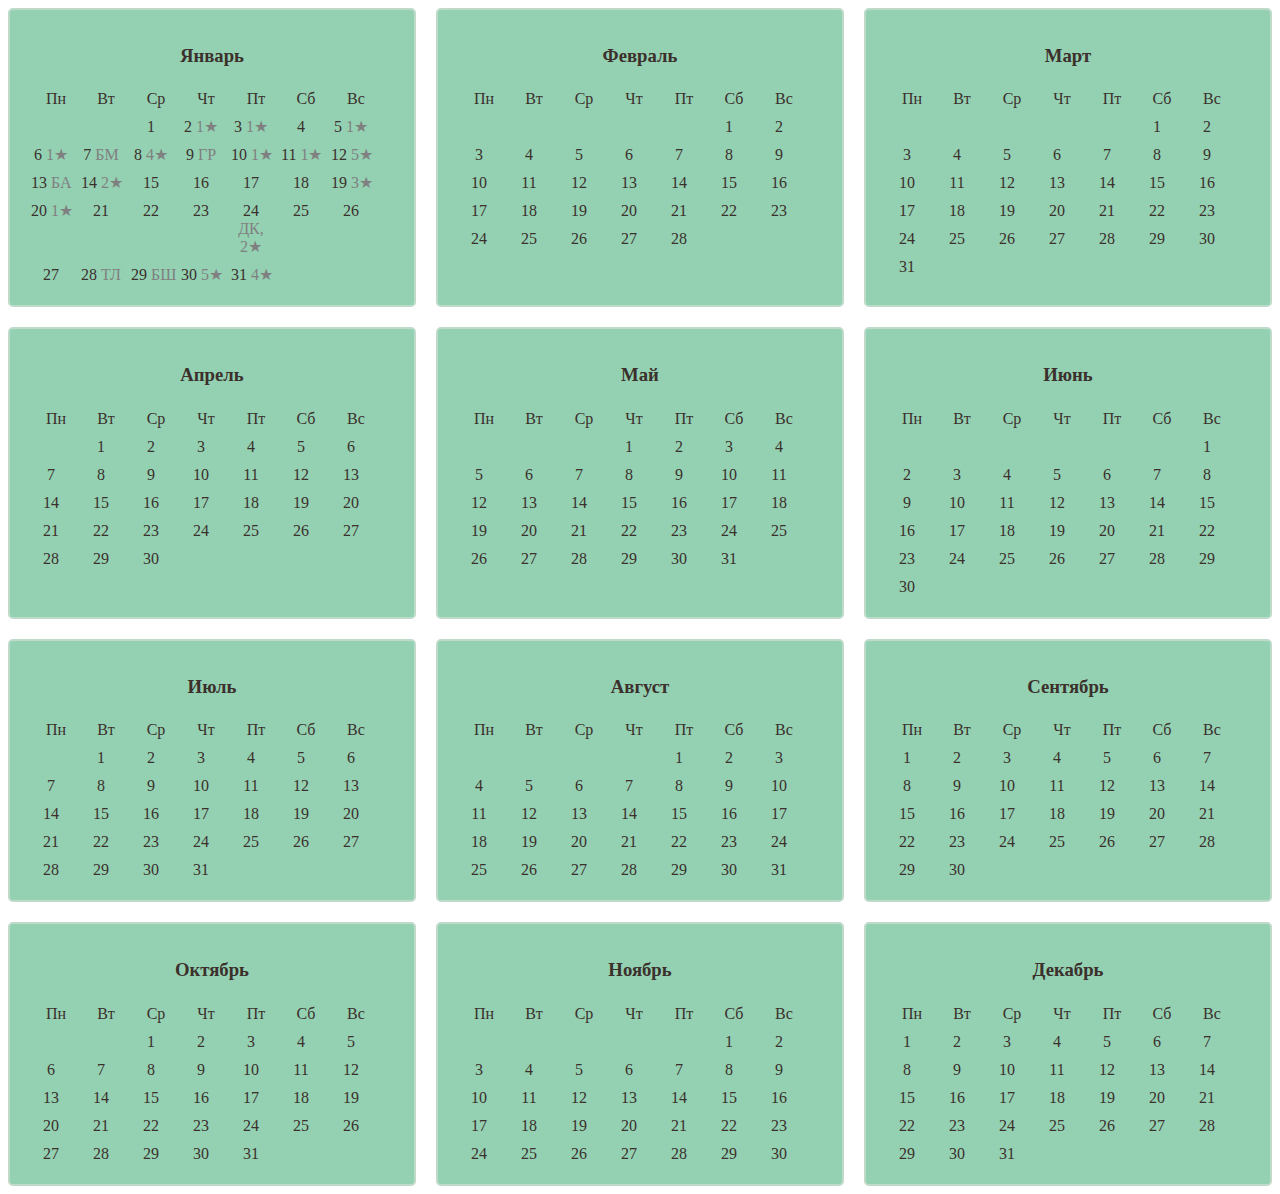
==== commit b6924ee7: "add symbols styles, aligh height" ====
--- a/index.html
+++ b/index.html
@@ -9,9 +9,7 @@
   </head>
 
   <body>
-    <script src="index.js"></script>
-
-    <div class="calendar_wrapper">
+    <div class="calendar-wrapper">
       <div class="month">
         <h3>Январь</h3>
         <div class="days-of-week-container">
@@ -26,6 +24,98 @@
 
         <div class="calendar-container">
           <div class="first_day_of_month_is_wednesday">1</div>
+          <div class="stars_1">2</div>
+          <div class="stars_1">3</div>
+          <div>4</div>
+          <div class="stars_1">5</div>
+          <div class="stars_1">6</div>
+          <div class="bm">7</div>
+          <div class="stars_4">8</div>
+          <div class="gr">9</div>
+          <div class="stars_1">10</div>
+          <div class="stars_1">11</div>
+          <!--в файле написано нет (???) -->
+          <div class="stars_5">12</div>
+          <div class="ba">13</div>
+          <div class="stars_2">14</div>
+          <div>15</div>
+          <div>16</div>
+          <div>17</div>
+          <div>18</div>
+          <div class="stars_3">19</div>
+          <div class="stars_1">20</div>
+          <div>21</div>
+          <div>22</div>
+          <div>23</div>
+          <div class="dk_st_2">24</div>
+          <div>25</div>
+          <div>26</div>
+          <div>27</div>
+          <div class="tl">28</div>
+          <div class="bsh">29</div>
+          <div class="stars_5">30</div>
+          <div class="stars_4">31</div>
+        </div>
+      </div>
+
+      <div class="month">
+        <h3>Февраль</h3>
+        <div class="days-of-week-container">
+          <div>Пн</div>
+          <div>Вт</div>
+          <div>Ср</div>
+          <div>Чт</div>
+          <div>Пт</div>
+          <div>Сб</div>
+          <div>Вс</div>
+        </div>
+
+        <div class="calendar-container">
+          <div class="first_day_of_month_is_saturday">1</div>
+          <div>2</div>
+          <div>3</div>
+          <div>4</div>
+          <div>5</div>
+          <div>6</div>
+          <div>7</div>
+          <div>8</div>
+          <div>9</div>
+          <div>10</div>
+          <div>11</div>
+          <div>12</div>
+          <div>13</div>
+          <div>14</div>
+          <div>15</div>
+          <div>16</div>
+          <div>17</div>
+          <div>18</div>
+          <div>19</div>
+          <div>20</div>
+          <div>21</div>
+          <div>22</div>
+          <div>23</div>
+          <div>24</div>
+          <div>25</div>
+          <div>26</div>
+          <div>27</div>
+          <div>28</div>
+        </div>
+      </div>
+
+      <div class="month">
+        <h3>Март</h3>
+        <div class="days-of-week-container">
+          <div>Пн</div>
+          <div>Вт</div>
+          <div>Ср</div>
+          <div>Чт</div>
+          <div>Пт</div>
+          <div>Сб</div>
+          <div>Вс</div>
+        </div>
+
+        <div class="calendar-container">
+          <div class="first_day_of_month_is_saturday">1</div>
           <div>2</div>
           <div>3</div>
           <div>4</div>
@@ -60,63 +150,64 @@
       </div>
 
       <div class="month">
-        <h3>Февраль</h3>
-        <div class="days-of-week-container">
-          <div>Пн</div>
-          <div>Вт</div>
-          <div>Ср</div>
-          <div>Чт</div>
-          <div>Пт</div>
-          <div>Сб</div>
-          <div>Вс</div>
-        </div>
-
-        <div class="calendar-container">
-          <div class="first_day_of_month_is_saturday">1</div>
-          <div>2</div>
-          <div>3</div>
-          <div>4</div>
-          <div>5</div>
-          <div>6</div>
-          <div>7</div>
-          <div>8</div>
-          <div>9</div>
-          <div>10</div>
-          <div>11</div>
-          <div>12</div>
-          <div>13</div>
-          <div>14</div>
-          <div>15</div>
-          <div>16</div>
-          <div>17</div>
-          <div>18</div>
-          <div>19</div>
-          <div>20</div>
-          <div>21</div>
-          <div>22</div>
-          <div>23</div>
-          <div>24</div>
-          <div>25</div>
-          <div>26</div>
-          <div>27</div>
-          <div>28</div>
-        </div>
-      </div>
-
-      <div class="month">
-        <h3>Март</h3>
-        <div class="days-of-week-container">
-          <div>Пн</div>
-          <div>Вт</div>
-          <div>Ср</div>
-          <div>Чт</div>
-          <div>Пт</div>
-          <div>Сб</div>
-          <div>Вс</div>
-        </div>
-
-        <div class="calendar-container">
-          <div class="first_day_of_month_is_saturday">1</div>
+        <h3>Апрель</h3>
+        <div class="days-of-week-container">
+          <div>Пн</div>
+          <div>Вт</div>
+          <div>Ср</div>
+          <div>Чт</div>
+          <div>Пт</div>
+          <div>Сб</div>
+          <div>Вс</div>
+        </div>
+
+        <div class="calendar-container">
+          <div class="first_day_of_month_is_tuesday">1</div>
+          <div>2</div>
+          <div>3</div>
+          <div>4</div>
+          <div>5</div>
+          <div>6</div>
+          <div>7</div>
+          <div>8</div>
+          <div>9</div>
+          <div>10</div>
+          <div>11</div>
+          <div>12</div>
+          <div>13</div>
+          <div>14</div>
+          <div>15</div>
+          <div>16</div>
+          <div>17</div>
+          <div>18</div>
+          <div>19</div>
+          <div>20</div>
+          <div>21</div>
+          <div>22</div>
+          <div>23</div>
+          <div>24</div>
+          <div>25</div>
+          <div>26</div>
+          <div>27</div>
+          <div>28</div>
+          <div>29</div>
+          <div>30</div>
+        </div>
+      </div>
+      <div class="month">
+        <h3>Май</h3>
+        <div class="days-of-week-container">
+          <div>Пн</div>
+          <div>Вт</div>
+          <div>Ср</div>
+          <div>Чт</div>
+          <div>Пт</div>
+          <div>Сб</div>
+          <div>Вс</div>
+        </div>
+
+        <div class="calendar-container">
+          <div class="first_day_of_month_is_thursday">1</div>
           <div>2</div>
           <div>3</div>
           <div>4</div>
@@ -151,65 +242,65 @@
       </div>
 
       <div class="month">
-        <h3>Апрель</h3>
-        <div class="days-of-week-container">
-          <div>Пн</div>
-          <div>Вт</div>
-          <div>Ср</div>
-          <div>Чт</div>
-          <div>Пт</div>
-          <div>Сб</div>
-          <div>Вс</div>
-        </div>
-
-        <div class="calendar-container">
-          <div>1</div>
-          <div>2</div>
-          <div>3</div>
-          <div>4</div>
-          <div>5</div>
-          <div>6</div>
-          <div>7</div>
-          <div>8</div>
-          <div>9</div>
-          <div>10</div>
-          <div>11</div>
-          <div>12</div>
-          <div>13</div>
-          <div>14</div>
-          <div>15</div>
-          <div>16</div>
-          <div>17</div>
-          <div>18</div>
-          <div>19</div>
-          <div>20</div>
-          <div>21</div>
-          <div>22</div>
-          <div>23</div>
-          <div>24</div>
-          <div>25</div>
-          <div>26</div>
-          <div>27</div>
-          <div>28</div>
-          <div>29</div>
-          <div>30</div>
-        </div>
-      </div>
-
-      <div class="month">
-        <h3>Май</h3>
-        <div class="days-of-week-container">
-          <div>Пн</div>
-          <div>Вт</div>
-          <div>Ср</div>
-          <div>Чт</div>
-          <div>Пт</div>
-          <div>Сб</div>
-          <div>Вс</div>
-        </div>
-
-        <div class="calendar-container">
-          <div class="first_day_of_month_is_thursday">1</div>
+        <h3>Июнь</h3>
+        <div class="days-of-week-container">
+          <div>Пн</div>
+          <div>Вт</div>
+          <div>Ср</div>
+          <div>Чт</div>
+          <div>Пт</div>
+          <div>Сб</div>
+          <div>Вс</div>
+        </div>
+
+        <div class="calendar-container">
+          <div class="first_day_of_month_is_sunday">1</div>
+          <div>2</div>
+          <div>3</div>
+          <div>4</div>
+          <div>5</div>
+          <div>6</div>
+          <div>7</div>
+          <div>8</div>
+          <div>9</div>
+          <div>10</div>
+          <div>11</div>
+          <div>12</div>
+          <div>13</div>
+          <div>14</div>
+          <div>15</div>
+          <div>16</div>
+          <div>17</div>
+          <div>18</div>
+          <div>19</div>
+          <div>20</div>
+          <div>21</div>
+          <div>22</div>
+          <div>23</div>
+          <div>24</div>
+          <div>25</div>
+          <div>26</div>
+          <div>27</div>
+          <div>28</div>
+          <div>29</div>
+          <div>30</div>
+        </div>
+      </div>
+
+      <div class="month">
+        <h3>Июль</h3>
+        <div class="days-of-week-container">
+          <div>Пн</div>
+          <div>Вт</div>
+          <div>Ср</div>
+          <div>Чт</div>
+          <div>Пт</div>
+          <div>Сб</div>
+          <div>Вс</div>
+        </div>
+
+        <div class="calendar-container">
+          <div class="first_day_of_month_is_tuesday">1</div>
           <div>2</div>
           <div>3</div>
           <div>4</div>
@@ -244,65 +335,19 @@
       </div>
 
       <div class="month">
-        <h3>Июнь</h3>
-        <div class="days-of-week-container">
-          <div>Пн</div>
-          <div>Вт</div>
-          <div>Ср</div>
-          <div>Чт</div>
-          <div>Пт</div>
-          <div>Сб</div>
-          <div>Вс</div>
-        </div>
-
-        <div class="calendar-container">
-          <div class="first_day_of_month_is_sunday">1</div>
-          <div>2</div>
-          <div>3</div>
-          <div>4</div>
-          <div>5</div>
-          <div>6</div>
-          <div>7</div>
-          <div>8</div>
-          <div>9</div>
-          <div>10</div>
-          <div>11</div>
-          <div>12</div>
-          <div>13</div>
-          <div>14</div>
-          <div>15</div>
-          <div>16</div>
-          <div>17</div>
-          <div>18</div>
-          <div>19</div>
-          <div>20</div>
-          <div>21</div>
-          <div>22</div>
-          <div>23</div>
-          <div>24</div>
-          <div>25</div>
-          <div>26</div>
-          <div>27</div>
-          <div>28</div>
-          <div>29</div>
-          <div>30</div>
-        </div>
-      </div>
-
-      <div class="month">
-        <h3>Июль</h3>
-        <div class="days-of-week-container">
-          <div>Пн</div>
-          <div>Вт</div>
-          <div>Ср</div>
-          <div>Чт</div>
-          <div>Пт</div>
-          <div>Сб</div>
-          <div>Вс</div>
-        </div>
-
-        <div class="calendar-container">
-          <div class="first_day_of_month_is_tuesday">1</div>
+        <h3>Август</h3>
+        <div class="days-of-week-container">
+          <div>Пн</div>
+          <div>Вт</div>
+          <div>Ср</div>
+          <div>Чт</div>
+          <div>Пт</div>
+          <div>Сб</div>
+          <div>Вс</div>
+        </div>
+
+        <div class="calendar-container">
+          <div class="first_day_of_month_is_friday">1</div>
           <div>2</div>
           <div>3</div>
           <div>4</div>
@@ -337,53 +382,6 @@
       </div>
 
       <div class="month">
-        <h3>Август</h3>
-        <div class="days-of-week-container">
-          <div>Пн</div>
-          <div>Вт</div>
-          <div>Ср</div>
-          <div>Чт</div>
-          <div>Пт</div>
-          <div>Сб</div>
-          <div>Вс</div>
-        </div>
-
-        <div class="calendar-container">
-          <div class="first_day_of_month_is_friday">1</div>
-          <div>2</div>
-          <div>3</div>
-          <div>4</div>
-          <div>5</div>
-          <div>6</div>
-          <div>7</div>
-          <div>8</div>
-          <div>9</div>
-          <div>10</div>
-          <div>11</div>
-          <div>12</div>
-          <div>13</div>
-          <div>14</div>
-          <div>15</div>
-          <div>16</div>
-          <div>17</div>
-          <div>18</div>
-          <div>19</div>
-          <div>20</div>
-          <div>21</div>
-          <div>22</div>
-          <div>23</div>
-          <div>24</div>
-          <div>25</div>
-          <div>26</div>
-          <div>27</div>
-          <div>28</div>
-          <div>29</div>
-          <div>30</div>
-          <div>31</div>
-        </div>
-      </div>
-
-      <div class="month">
         <h3>Сентябрь</h3>
         <div class="days-of-week-container">
           <div>Пн</div>
@@ -428,7 +426,6 @@
           <div>30</div>
         </div>
       </div>
-
       <div class="month">
         <h3>Октябрь</h3>
         <div class="days-of-week-container">
--- a/style.css
+++ b/style.css
@@ -1,32 +1,34 @@
 .calendar-wrapper {
   display: grid;
-  grid-template-columns: repeat(4, 1fr); /* 4 колонки */
+  grid-template-columns: repeat(3, 1fr); /* 3 колонки */
   gap: 20px; /* расстояние между месяцами */
 }
 
 .month {
-  border: 2px solid #ffa94d;
+  border: 2px solid #c0daca;
   border-radius: 5px;
-  background-color: #ffd8a8;
+  background-color: #94d1b3;
   padding: 1em;
-  color: #d9480f;
-  text-align: left;
+  color: #3b302b;
+  text-align: center;
 }
 
 .days-of-week-container {
   display: grid;
-  grid-template-columns: repeat(7, 30px); /* 7 колонок для дней недели */
-  text-align: right;
+  grid-template-columns: repeat(7, 50px); /* 7 колонок для дней недели */
+  padding: 5px;
+  font-size: 16px;
+  text-align: center;
 }
 
 .calendar-container {
   display: grid;
-  grid-template-columns: repeat(7, 30px); /* 7 колонок для дней месяца */
-  text-align: right;
+  grid-template-columns: repeat(7, 50px); /* 7 колонок для дней месяца */
+  text-align: center;
 }
 
 .calendar-container div {
-  border: 1px solid #ccc; /* граница для каждого дня */
+  border: 1px #ccc; /* граница для каждого дня */
   padding: 5px;
 }
 
@@ -63,3 +65,127 @@
 .first_day_of_month_is_sunday {
   grid-column-start: 7;
 }
+
+.a::after {
+  content: " А";
+  color: grey;
+  white-space: nowrap;
+  position: relative;
+  line-height: 1;
+}
+
+.ba::after {
+  content: " БА";
+  color: grey;
+  white-space: nowrap;
+  position: relative;
+  line-height: 1;
+}
+
+.bm::after {
+  content: " БМ";
+  color: grey;
+  white-space: nowrap;
+  position: relative;
+  line-height: 1;
+}
+
+.bsh::after {
+  content: " БШ";
+  color: grey;
+  white-space: nowrap;
+  position: relative;
+  line-height: 1;
+}
+
+.dk::after {
+  content: " ДК";
+  color: grey;
+  white-space: nowrap;
+  position: relative;
+}
+
+.dk_st_2::after {
+  content: " ДК, 2★";
+  color: grey;
+  position: relative;
+  line-height: 1;
+}
+.gr::after {
+  content: " ГР";
+  color: grey;
+  white-space: nowrap;
+  position: relative;
+  line-height: 1;
+}
+
+.tl::after {
+  content: " ТЛ";
+  color: grey;
+  white-space: nowrap;
+  position: relative;
+  line-height: 1;
+}
+
+.stars_1::after {
+  content: " 1★";
+  color: grey;
+  white-space: nowrap;
+  position: relative;
+  line-height: 1;
+}
+
+.stars_2::after {
+  content: " 2★";
+  color: grey;
+  white-space: nowrap;
+  position: relative;
+  line-height: 1;
+}
+
+.stars_3::after {
+  content: " 3★";
+  color: grey;
+  white-space: nowrap;
+  position: relative;
+  line-height: 1;
+}
+
+.stars_4::after {
+  content: " 4★";
+  color: grey;
+  white-space: nowrap;
+  position: relative;
+  line-height: 1;
+}
+
+.stars_5::after {
+  content: " 5★";
+  color: grey;
+  white-space: nowrap;
+  position: relative;
+  line-height: 1;
+}
+
+.stars_6::after {
+  content: " 6★";
+  white-space: nowrap;
+  position: relative;
+  line-height: 1;
+}
+
+.stars_7::after {
+  content: " 7★";
+  color: grey;
+  white-space: nowrap;
+  position: relative;
+  line-height: 1;
+}
+
+.stars_8::after {
+  content: " 8★";
+  color: grey;
+  white-space: nowrap;
+  position: relative;
+  line-height: 1;
+}
